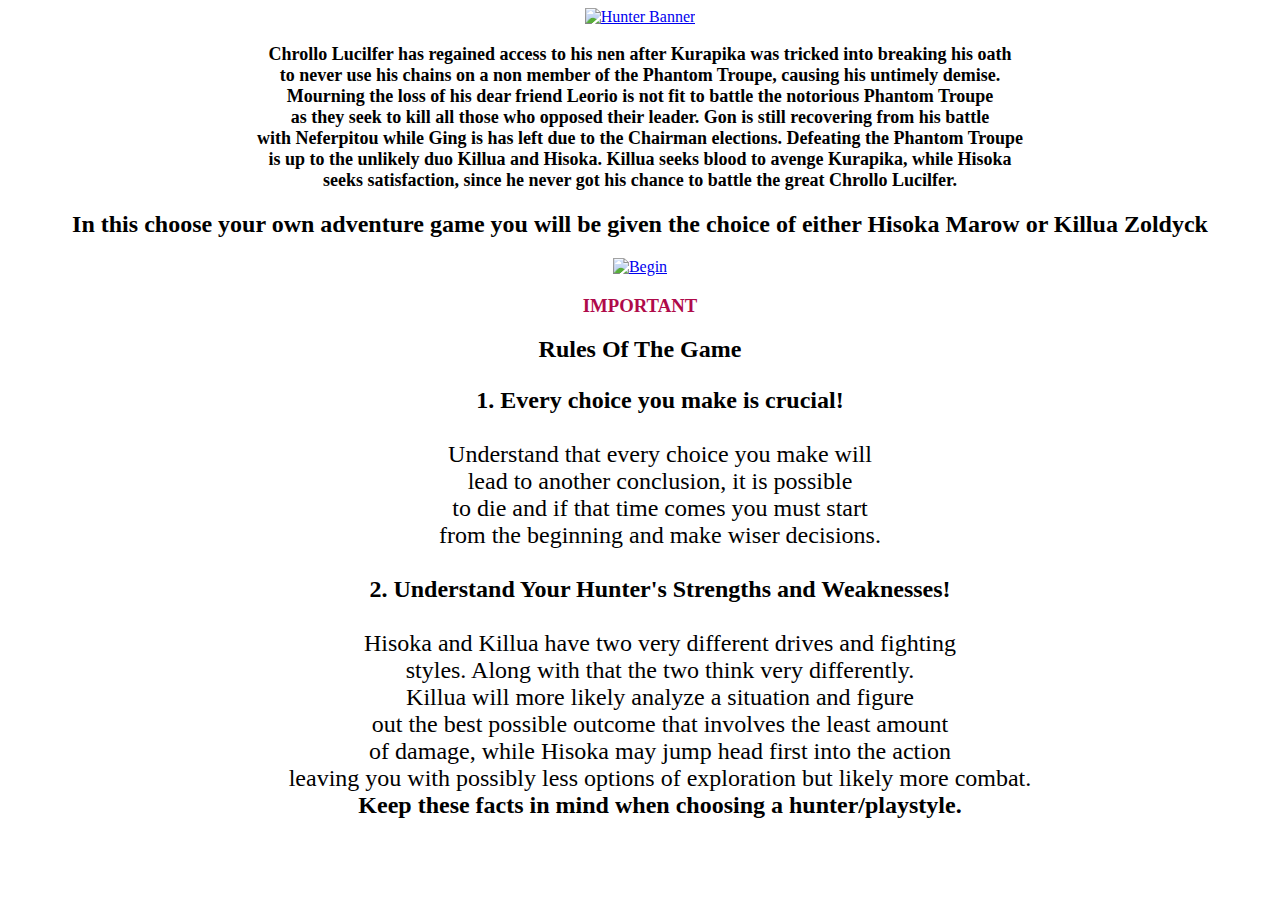
==== index.html @ 9f07072c "Add files via upload" ====
<!DOCTYPE html>
<html>
<head>
<meta charset="utf-8">
<title>Killua and Hisoka V The Phantom Troupe</title>
	</head>
<a href="index.html"><img src="images/hunterbanner.png" alt="Hunter Banner"></a>
<body>
	<p>
		 Chrollo Lucilfer has regained access to his nen after Kurapika was tricked into breaking his oath 
	<br> to never use his chains on a non member of the Phantom Troupe, causing his untimely demise. 
	<br> Mourning the loss of his dear friend Leorio is not fit to battle the notorious Phantom Troupe 
	<br> as they seek to kill all those who opposed their leader. Gon is still recovering from his battle 
	<br> with Neferpitou while Ging is has left due to the Chairman elections. Defeating the Phantom Troupe 
	<br>is up to the unlikely duo Killua and Hisoka. Killua seeks blood to avenge Kurapika, while Hisoka 
	<br> seeks satisfaction, since he never got his chance to battle the great Chrollo Lucilfer.
<h2>
		In this choose your own adventure game you will 
		be given the choice of either Hisoka Marow 
		or Killua Zoldyck
</h2>
	</p>
		<a href="hunterselect.html"><img src="images/start.png" width="300" height="125" alt="Begin"></a>
		<h3 style="color:#af0a4a;">IMPORTANT</h3>
		<h2> Rules Of The Game </h2>
<ol>
	<li>Every choice you make is crucial!</li>
		<br>
	<p2>Understand that every choice you make will 
		<br>lead to another conclusion, it is possible 
		<br>to die and if that time comes you must start 
		<br>from the beginning and make wiser decisions.
		<br>
	</p2>
		<br>
		<li>Understand Your Hunter's Strengths and Weaknesses!</li>
		<br>
	<p2> Hisoka and Killua have two very different drives and fighting 
		<br> styles. Along with that the two think very differently. 
		<br> Killua will more likely analyze a situation and figure 
		<br> out the best possible outcome that involves the least amount 
		<br> of damage, while Hisoka may jump head first into the action 
		<br> leaving you with possibly less options of exploration but likely more combat. 
		<br><b> Keep these facts in mind when choosing a hunter/playstyle.</b>
	</p2>
</ol>
	<link rel="stylesheet" type="text/css" href="styles.css">
</body>
</html>
---- styles.css ----
html{text-align:center;
	
}
ol{
	list-style-position: inside;
}
p{ 
	font-weight:bold;
	font-size:large;
	line-height:large;}
border{
	font-family:Athelas;
	background-color:#E3E3E0;
}
ol{
	font-size:x-large;
	list-style-position: inside;
}
li{
	font-weight:bold;
}
#charframe{
	width:350px;
	height:350px;
}
#charframe2{
	width:350px;
	height:350px;
}
#hisoka{
	background-color:#F2B1CF;
}
#hisokah1{
	position:relative;
	bottom:-70px;
}
#tower{
	position:relative;
	width:50px;
	height:35px;
	left:200px;
	bottom:125px;
}
#market{
	position:relative;
	width:50px;
	height:35px;
	right:175px;
	bottom:125px;
}
#marketheader{
	position:relative;
	bottom:181px;
	right:250px;
}
#towerheader{
	position:relative;
	bottom:226px;
	left:241px;
}
#killua{
	background-color:#F2E6E6
}
#endgame{
	font-family:Athelas;
	background-color:#E3E3E0;
	text-align:center;
}
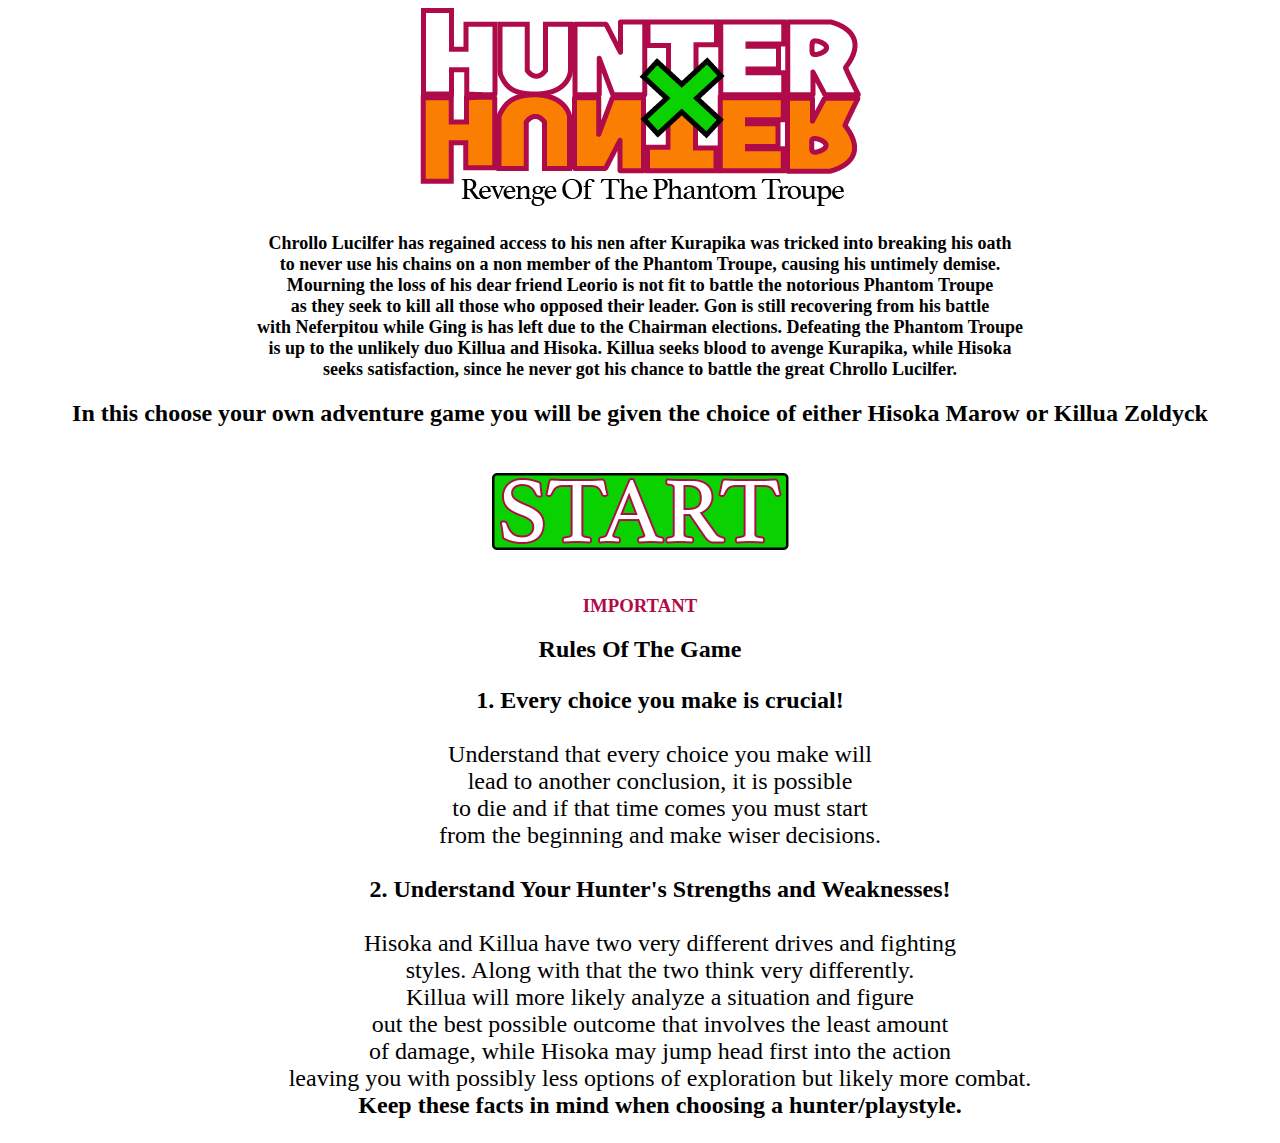
==== commit d1533a33: "updated files" ====
--- a/index.html
+++ b/index.html
@@ -4,7 +4,7 @@
 <meta charset="utf-8">
 <title>Killua and Hisoka V The Phantom Troupe</title>
 	</head>
-<a href="index.html"><img src="images/hunterbanner.png" alt="Hunter Banner"></a>
+<a href="index.html"><img src="hunterbanner.png" alt="Hunter Banner"></a>
 <body>
 	<p>
 		 Chrollo Lucilfer has regained access to his nen after Kurapika was tricked into breaking his oath 
@@ -20,7 +20,7 @@
 		or Killua Zoldyck
 </h2>
 	</p>
-		<a href="hunterselect.html"><img src="images/start.png" width="300" height="125" alt="Begin"></a>
+		<a href="hunterselect.html"><img src="start.png" width="300" height="125" alt="Begin"></a>
 		<h3 style="color:#af0a4a;">IMPORTANT</h3>
 		<h2> Rules Of The Game </h2>
 <ol>
